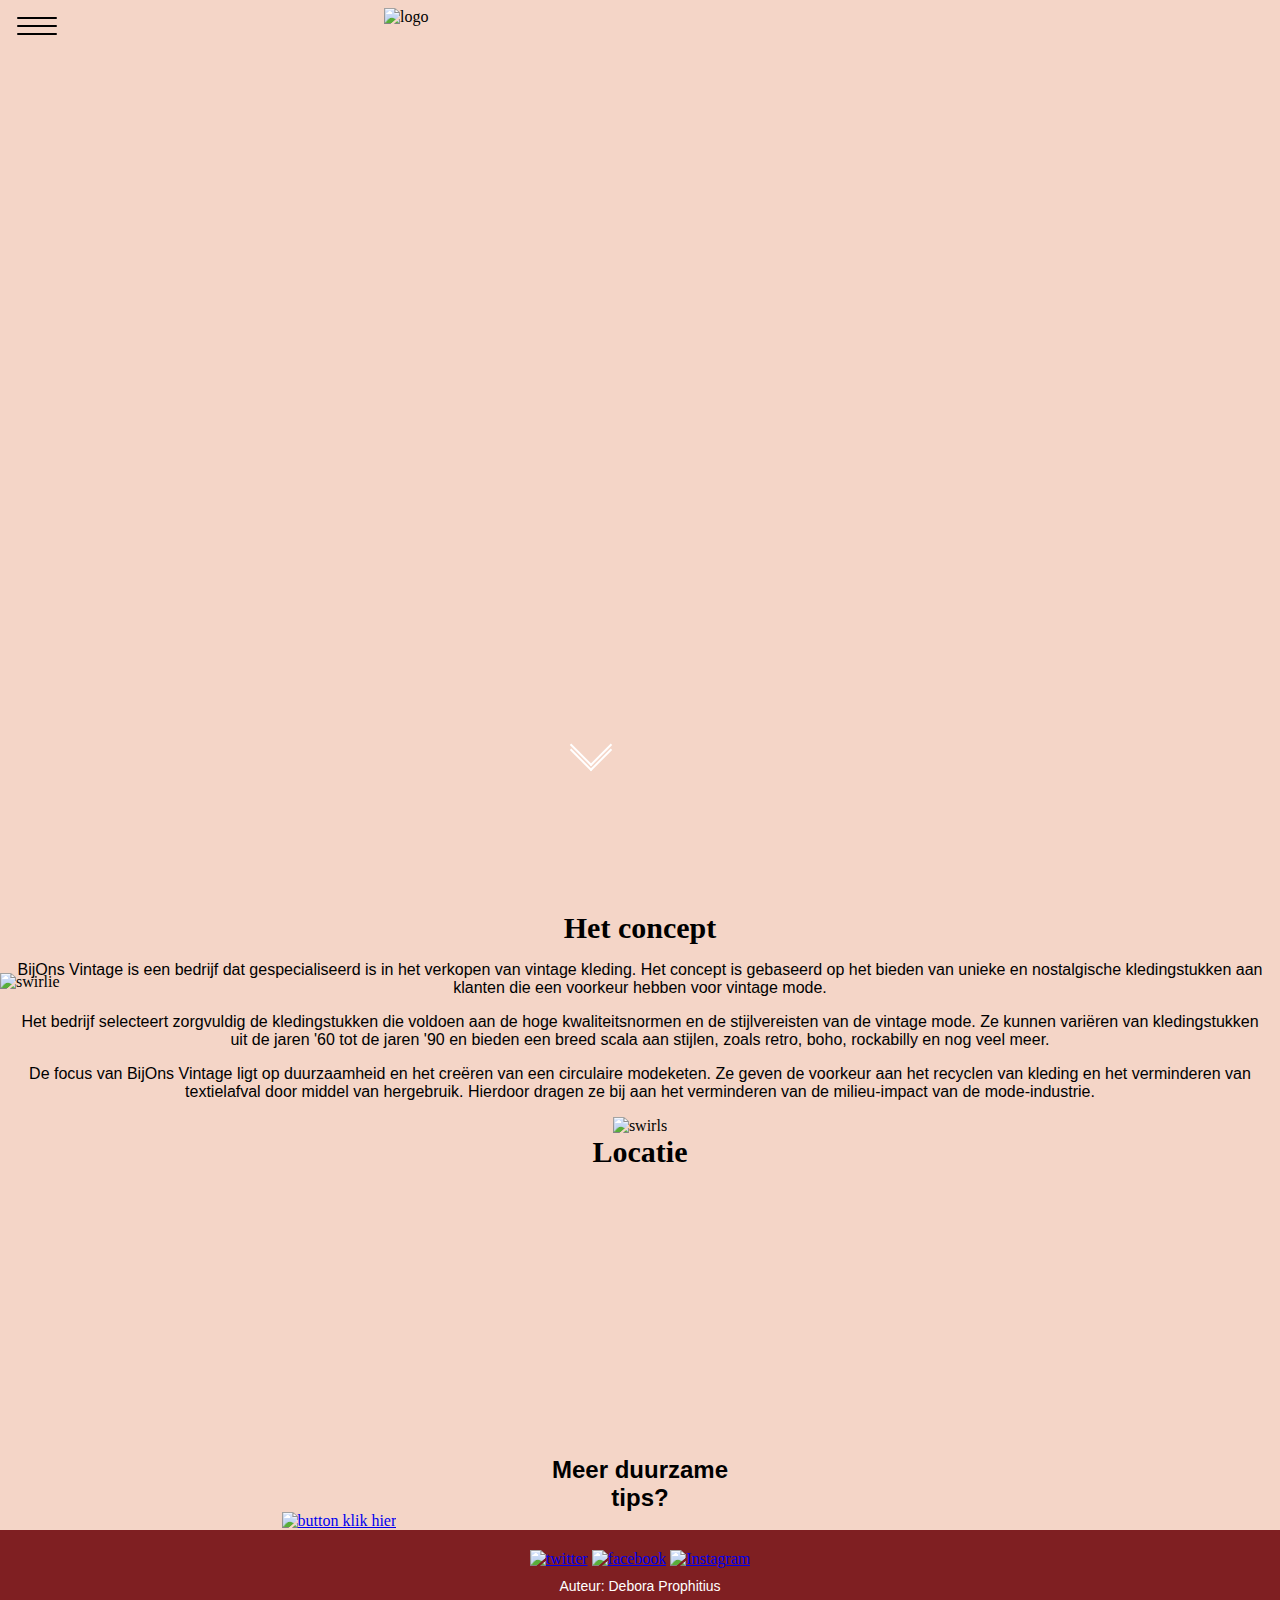
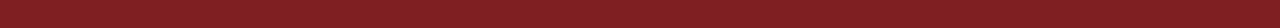
==== index.html @ 1351d456 "Add files via upload" ====
<!DOCTYPE html>
<html lang="NL">

<head>
    <meta charset="UTF-8" >
    <meta name="viewport" content="width=device-width, initial-scale=1.0">
    <title> Vintage Homepage
    </title>
    <link rel="stylesheet" href="Style.css">
   
</head>

 

 <body>
    <header>
        <img class="logo" src="fotos/logo.png" alt="logo">
        <div id="hoofd">
          <label class="hamburger-menu"> 
            <input type="checkbox">
          </label>
          <div class="sidebar">
            <nav>
              <ul>
                <li><a href="index.html">Home</a></li> 
                <li><a href="Duurzaam.html">Duurzaam</a></li>
                <li><a href="Inspiratie.html">Inspiratie</a></li>
              </ul>
            </nav>
          </div>
        </div>
       
        <a href="#sec-2">
          <div class="scroll-down"></div>
        </a>
        <div id="sec-2"> </div>
          <div class="container"></div>
       
    


              <!-- bron van het hamburger menu: https://www.youtube.com/watch?v=dAIVbLrAb_U&t=204s-->

</header>

<main>

    <img class="swirlie" src="fotos/swirlie.png" alt="swirlie">
    <section class="hoofdpagina">
     
    <h1>Het concept</h1>
    
    <p>
        BijOns Vintage is een bedrijf dat gespecialiseerd is in het verkopen van vintage kleding. 
        Het concept is gebaseerd op het bieden van unieke en nostalgische kledingstukken aan klanten die een voorkeur hebben voor vintage mode.
    </p>
    <p>
        Het bedrijf selecteert zorgvuldig de kledingstukken die voldoen aan de hoge kwaliteitsnormen en de stijlvereisten van de vintage mode.
         Ze kunnen variëren van kledingstukken uit de jaren '60 tot de jaren '90 en bieden een breed scala aan stijlen, zoals retro, boho, rockabilly en nog veel meer.
    </p>

     <p>
        De focus van BijOns Vintage ligt op duurzaamheid en het creëren van een circulaire modeketen.
         Ze geven de voorkeur aan het recyclen van kleding en het verminderen van textielafval door middel van hergebruik. Hierdoor dragen ze bij aan het verminderen van de milieu-impact van de mode-industrie.
        
     </p>

     <img class="swirlz" src="fotos/swirlz.png" alt="swirls">

     <h1>Locatie</h1>
    </section>


     <iframe class="kaart" src="https://www.google.com/maps/embed?pb=!1m18!1m12!1m3!1d2087.6253416444415!2d4.889826489824508!3d52.375049729757755!2m3!1f0!2f0!3f0!3m2!1i1024!2i768!4f13.1!3m3!1m2!1s0x47c609c6f5bfb83b%3A0xfeab184ab1aeb506!2sBij%20Ons%20Vintage!5e0!3m2!1snl!2snl!4v1705585028244!5m2!1snl!2snl" allowfullscreen="" loading="lazy" referrerpolicy="no-referrer-when-downgrade"></iframe>

     <h2 class="button"> Meer duurzame tips?
     </h2>
    <a href="Duurzaam.html"><img class=buttons  src="fotos/Button.png" alt="button klik hier"> </a> 
    

</main>


<footer>
    <div class="social-media">
      <a href="https://twitter.com"><img src="fotos/twitter.png" alt="twitter"></a>
      <a href="https://www.facebook.com"><img src="fotos/Facebook.png" alt="facebook"></a>
      <a href="www.instagram.com"><img src="fotos/Instagram.png" alt="Instagram"></a>
    </div>
    <p class="author">Auteur: Debora Prophitius</p>
  </footer>

  </body>
</html>
---- Style.css ----
@font-face{
    font-family: 'MyWebFont';
    src: url('Webfontkit/krinkesregularpersonal-webfont.eot');
    src: url('Webfontkit/krinkesregularpersonal-webfont.eot') format('embedded-opentype'),
    url('Webfontkit/krinkesregularpersonal-webfont.woff') format('woff'),
    url('WebFont.ttf') format('truetype'),
    url('Webfontkit/krinkesregularpersonal-webfont.svg') format('svg');
    }
*,
*::after,
*::before {
  box-sizing: border-box;
}

body {
  margin: 0;
}

:root {
  --bar-width: 40px;
  --bar-height: 2px;
  --hamburger-gap: 6px;
  --foreground: #000000;
  --background: white;
  --hamburger-margin: 17px;
  --animation-timing: 200ms ease-in-out;
  --hamburger-height: calc(var(--bar-height) * 3 + var(--hamburger-gap) * 2);
}

.hamburger-menu {
  --x-width: calc(var(--hamburger-height) * 1.41421356237);

  display: flex;
  flex-direction: column;
  gap: var(--hamburger-gap);
  width: max-content;
  position: absolute;
  top: var(--hamburger-margin);
  left: var(--hamburger-margin);
  z-index: 2;
  cursor: pointer;
}

.hamburger-menu:checked {
  --foreground: #333;
  --background: #333;
}

.hamburger-menu input:focus-visible::before, 
.hamburger-menu input:focus-visible::after
.hamburger-menu input:focus-visible {
  border: 1px solid var(--background);
  box-shadow: 0 0 0 1px var(--foreground);
}

.hamburger-menu::before,
.hamburger-menu::after,
.hamburger-menu input {
  content: "";
  width: var(--bar-width);
  height: var(--bar-height);
  background-color: var(--foreground);
  border-radius: 9999px;
  transform-origin: left center;
  transition: opacity var(--animation-timing), width var(--animation-timing),
    rotate var(--animation-timing), translate var(--animation-timing),
    background-color var(--animation-timing);
}

.hamburger-menu input {
  appearance: none;
  padding: 0;
  margin: 0;
  outline: none;
  pointer-events: none;
}


.hamburger-menu:has(input:checked)::before {
  rotate: 45deg;
  width: var(--x-width);
  translate: 0 calc(var(--bar-height) / -2);
}

.hamburger-menu:has(input:checked)::after {
  rotate: -45deg;
  width: var(--x-width);
  translate: 0 calc(var(--bar-height) / 2);
}

.hamburger-menu input:checked {
  opacity: 0;
  width: 0;
}

.sidebar {
  transition: translate var(--animation-timing);
  translate: -100%; 
  left: -100%;
  padding: 0.5rem 1rem;
  padding-top:3rem;
  background-color: #7F1F22;
  color: var(--background);
  max-width: 10rem;
  min-height: 110vh;
  margin-top: -6em;
}

.hamburger-menu:has(input:checked) + .sidebar {
  translate: 0;
}

.sidebar a {
    color: rgb(255, 255, 255);
    text-decoration: none;
    font-size: 17px;
    font-family: 'Gill Sans', 'Gill Sans MT', Calibri, 'Trebuchet MS', sans-serif;
    transform: translateX(calc(-100% - 5em));
  }

  ul {
    list-style-type: none;
}



body{background-color: #F4D5C7;
}


.logo {height:4em;
    width:auto;
   padding-top: 0.5em;
   padding-bottom:0.5em ;
 position: relative;
 display: block;
  margin-left: 30%;
  margin-right: auto;
}
    #hoofd {
       
        background-image: url("fotos/hoofd.png");
        background-repeat: no-repeat;
        background-size: cover;
        background-position: bottom center;
        padding-top: 15px;
       
    }

.kaart {
    width: auto;
    height: 7.5cm;
    border-style: none;
    padding-left: 0.5em;
}

.social-media img {
    width: 19em;
    height: auto;
    margin: auto;
    display:inline;
    background-color: #7F1F22;
  }

  .button {
    width: 10em;
    height: auto;
  margin: auto;

  }

  .buttons {
    width: 10em;
    margin-left: 22%;
    
  }

  
  .start {
       
    background-image: url("fotos/swirl.png");
    background-repeat: no-repeat;
    background-size: cover;
    background-position: bottom center;
    padding-top: 20px;
    height: 200px;
  width: 320px;
   
}

p {
    font-family: 'Gill Sans', 'Gill Sans MT', Calibri, 'Trebuchet MS', sans-serif;
    font-size: 16px;
    margin-left: 15px;
    margin-right: 15px;
}

h1 {
    font-family: 'MyWebFont';
    font-size: 30px;
    margin-bottom: 0%;
    text-align: center;
    margin-top: 0%;
}

h2 {
    font-family: 'MyWebFont', 'Gill Sans MT', Calibri, 'Trebuchet MS', sans-serif;
    text-align: center;
}

.hoofdpagina {
    text-align: center;
    margin-top: -5em;
}

.swirl1 {
    background-image: url(fotos/swirl1.png)
}

.stuk {margin-top: -15%;
text-align: center;
font-size: 30px;
}

.body {
    text-align: center;
    margin-top: 20px;
}

footer {
    background-color: #7F1F22;
    padding: 20px;
    text-align: center;
  }
  
  .social-media img {
    width: 45px;
    height: auto;
    margin: auto;
    display: inline;
  }
  
  .author {
    font-size: 14px;
    color: white;
    margin-top: 10px;
  }

.swirlie {
    width: auto;
    height: 130px;
    margin-left: 0px;
    margin-top: 0px;
}

.swirlz {
    width: 100%;
    height: auto;
}

.swoerl { width: 100%;
    height: auto;
}

.tiedye {
    width: 45%;
    margin-left: 10px;
}

.tiedyetext {
    margin-left: 50%;
    margin-top: -62%;
}

.schoenen {
    width: 45%;
    margin-left: 53%;
    margin-bottom: -7%;
}

.schoenentext {
    margin-top: -64%; 
    width: 46%; 
text-align: right;}

.verf {
    width: 45%;
    margin-left: 10px;
}

.textieltext {
    margin-left: 50%;
    margin-top: -70%;
}



.joost{
width: 40%;
margin-left: 10px;
}

.joosttext{
    margin-left: 27%;
    margin-top: -20em;
}


.denim {
    width: 40%;
    margin-left: 10px;
    margin-top: 30px;
    }

    .jeanstext{
        margin-left: 40%;
        margin-top: -163%;
    }

    .fotos img {
        width: 90px;
        height: auto;
        margin-left: 10px;
        margin-top: 60px;
        display: inline;
        
      }

      .accessoires {
        text-align: center;
        margin-top: 0;
      }

      .starten {
       
        background-image: url("fotos/lijn.png");
        background-repeat: no-repeat;
        background-size: cover;
        background-position: bottom right;
        padding-top: 20px;
        height: 100px;
      width: 320px;
      
       
    }

    hr {
        width: 100%;
        height: 1px;
        background-color: rgb(0, 0, 0);
        margin-right: auto;
        margin-left: auto;
        margin-top: 0px;
        margin-bottom: 0px;
        border-width: 0px;
        }

    
    #sec-1 {
      background-color: rgb(214, 228, 92);
    }
    #sec-2 {
      background-color: aliceblue;
    }
    .scroll-down {
      height: 50px;
      width: 30px;
      position: absolute;
      left: 45%;
      bottom: 100px;
      border-radius: 50px;
      cursor: pointer;
      
    }
    .scroll-down::before,
    .scroll-down::after {
      content: "";
      position: absolute;
      top: 20%;
      left: 50%;
      height: 30px;
      width: 30px;
      transform: translate(-50%, -100%) rotate(45deg);
      border: 2px solid rgb(255, 255, 255);
      border-top: transparent;
      border-left: transparent;
      animation: scroll-down 1s ease-in-out infinite;
      
    }
    .scroll-down::before {
      top: 30%;
      animation-delay: 0.7s;
     
    }
    
    @keyframes scroll-down {
      0% {
       
        opacity: 0;
      }
      30% {
        opacity: 1;
      }
      60% {
        opacity: 1;
      }
      100% {
        top: 90%;
        opacity: 0;
      }
    }
    

    html {scroll-behavior: smooth;}

    .hebben {
        margin-top: -1em;
    }
   
    .hoofd2 {
        margin-bottom: 0em;
    }
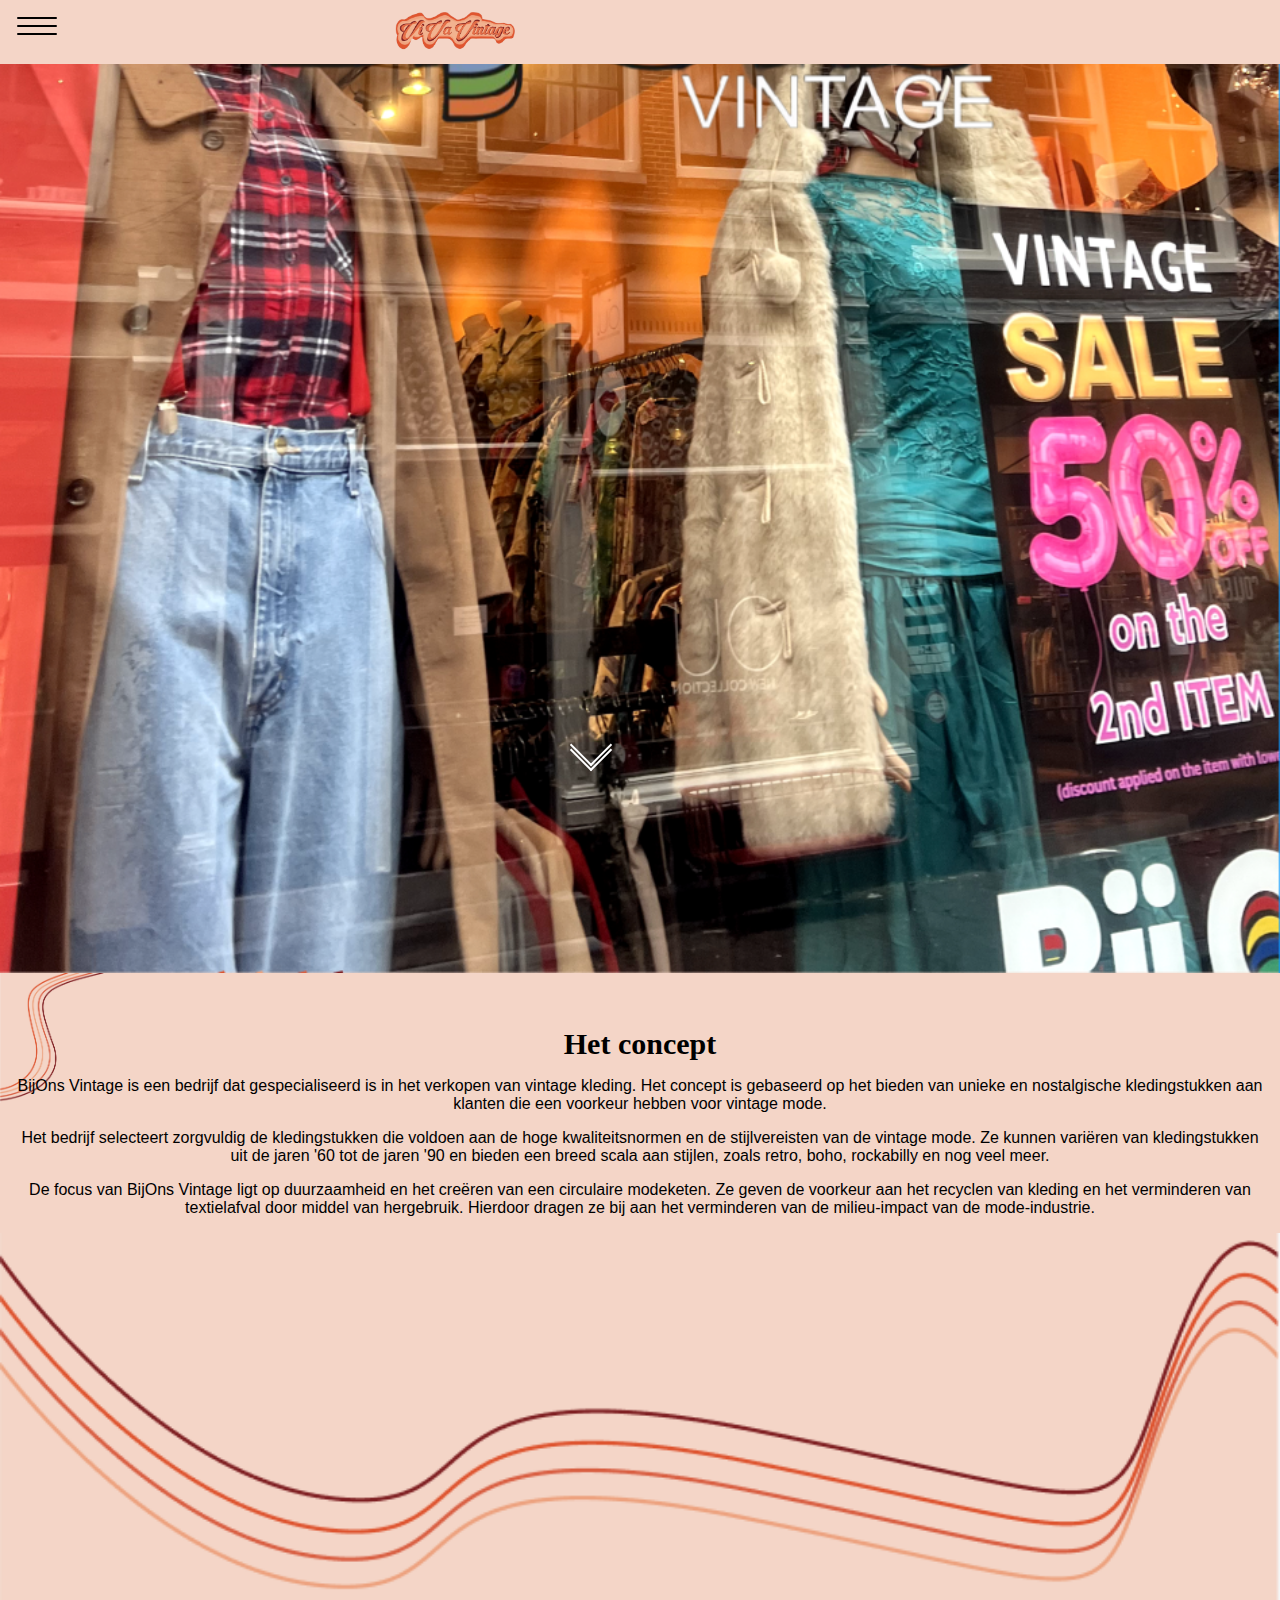
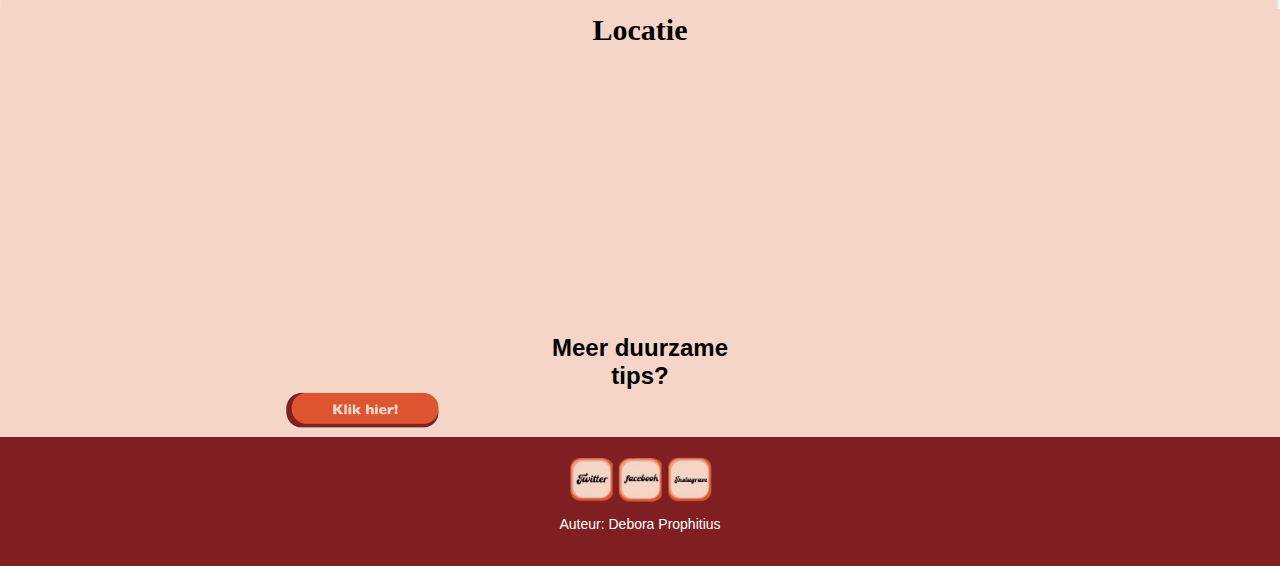
==== commit e523d416: "Update index.html" ====
--- a/index.html
+++ b/index.html
@@ -6,7 +6,7 @@
     <meta name="viewport" content="width=device-width, initial-scale=1.0">
     <title> Vintage Homepage
     </title>
-    <link rel="stylesheet" href="Style.css">
+    <link rel="stylesheet" href="style.css">
    
 </head>
 
@@ -23,8 +23,8 @@
             <nav>
               <ul>
                 <li><a href="index.html">Home</a></li> 
-                <li><a href="Duurzaam.html">Duurzaam</a></li>
-                <li><a href="Inspiratie.html">Inspiratie</a></li>
+                <li><a href="duurzaam.html">Duurzaam</a></li>
+                <li><a href="inspiratie.html">Inspiratie</a></li>
               </ul>
             </nav>
           </div>
@@ -91,4 +91,4 @@
   </footer>
 
   </body>
-</html>+</html>
--- a/style.css
+++ b/style.css
@@ -0,0 +1,422 @@
+@font-face{
+    font-family: 'MyWebFont';
+    src: url('Webfontkit/krinkesregularpersonal-webfont.eot');
+    src: url('Webfontkit/krinkesregularpersonal-webfont.eot') format('embedded-opentype'),
+    url('Webfontkit/krinkesregularpersonal-webfont.woff') format('woff'),
+    url('WebFont.ttf') format('truetype'),
+    url('Webfontkit/krinkesregularpersonal-webfont.svg') format('svg');
+    }
+*,
+*::after,
+*::before {
+  box-sizing: border-box;
+}
+
+body {
+  margin: 0;
+}
+
+:root {
+  --bar-width: 40px;
+  --bar-height: 2px;
+  --hamburger-gap: 6px;
+  --foreground: #000000;
+  --background: white;
+  --hamburger-margin: 17px;
+  --animation-timing: 200ms ease-in-out;
+  --hamburger-height: calc(var(--bar-height) * 3 + var(--hamburger-gap) * 2);
+}
+
+.hamburger-menu {
+  --x-width: calc(var(--hamburger-height) * 1.41421356237);
+
+  display: flex;
+  flex-direction: column;
+  gap: var(--hamburger-gap);
+  width: max-content;
+  position: absolute;
+  top: var(--hamburger-margin);
+  left: var(--hamburger-margin);
+  z-index: 2;
+  cursor: pointer;
+}
+
+.hamburger-menu:checked {
+  --foreground: #333;
+  --background: #333;
+}
+
+.hamburger-menu input:focus-visible::before, 
+.hamburger-menu input:focus-visible::after
+.hamburger-menu input:focus-visible {
+  border: 1px solid var(--background);
+  box-shadow: 0 0 0 1px var(--foreground);
+}
+
+.hamburger-menu::before,
+.hamburger-menu::after,
+.hamburger-menu input {
+  content: "";
+  width: var(--bar-width);
+  height: var(--bar-height);
+  background-color: var(--foreground);
+  border-radius: 9999px;
+  transform-origin: left center;
+  transition: opacity var(--animation-timing), width var(--animation-timing),
+    rotate var(--animation-timing), translate var(--animation-timing),
+    background-color var(--animation-timing);
+}
+
+.hamburger-menu input {
+  appearance: none;
+  padding: 0;
+  margin: 0;
+  outline: none;
+  pointer-events: none;
+}
+
+
+.hamburger-menu:has(input:checked)::before {
+  rotate: 45deg;
+  width: var(--x-width);
+  translate: 0 calc(var(--bar-height) / -2);
+}
+
+.hamburger-menu:has(input:checked)::after {
+  rotate: -45deg;
+  width: var(--x-width);
+  translate: 0 calc(var(--bar-height) / 2);
+}
+
+.hamburger-menu input:checked {
+  opacity: 0;
+  width: 0;
+}
+
+.sidebar {
+  transition: translate var(--animation-timing);
+  translate: -100%; 
+  left: -100%;
+  padding: 0.5rem 1rem;
+  padding-top:3rem;
+  background-color: #7F1F22;
+  color: var(--background);
+  max-width: 10rem;
+  min-height: 110vh;
+  margin-top: -6em;
+}
+
+.hamburger-menu:has(input:checked) + .sidebar {
+  translate: 0;
+}
+
+.sidebar a {
+    color: rgb(255, 255, 255);
+    text-decoration: none;
+    font-size: 17px;
+    font-family: 'Gill Sans', 'Gill Sans MT', Calibri, 'Trebuchet MS', sans-serif;
+    transform: translateX(calc(-100% - 5em));
+  }
+
+  ul {
+    list-style-type: none;
+}
+
+
+
+body{background-color: #F4D5C7;
+}
+
+
+.logo {height:4em;
+    width:auto;
+   padding-top: 0.5em;
+   padding-bottom:0.5em ;
+ position: relative;
+ display: block;
+  margin-left: 30%;
+  margin-right: auto;
+}
+    #hoofd {
+       
+        background-image: url("fotos/hoofd.png");
+        background-repeat: no-repeat;
+        background-size: cover;
+        background-position: bottom center;
+        padding-top: 15px;
+       
+    }
+
+.kaart {
+    width: auto;
+    height: 7.5cm;
+    border-style: none;
+    padding-left: 0.5em;
+}
+
+.social-media img {
+    width: 19em;
+    height: auto;
+    margin: auto;
+    display:inline;
+    background-color: #7F1F22;
+  }
+
+  .button {
+    width: 10em;
+    height: auto;
+  margin: auto;
+
+  }
+
+  .buttons {
+    width: 10em;
+    margin-left: 22%;
+    
+  }
+
+  
+  .start {
+       
+    background-image: url("fotos/swirl.png");
+    background-repeat: no-repeat;
+    background-size: cover;
+    background-position: bottom center;
+    padding-top: 20px;
+    height: 200px;
+  width: 320px;
+   
+}
+
+p {
+    font-family: 'Gill Sans', 'Gill Sans MT', Calibri, 'Trebuchet MS', sans-serif;
+    font-size: 16px;
+    margin-left: 15px;
+    margin-right: 15px;
+}
+
+h1 {
+    font-family: 'MyWebFont';
+    font-size: 30px;
+    margin-bottom: 0%;
+    text-align: center;
+    margin-top: 0%;
+}
+
+h2 {
+    font-family: 'MyWebFont', 'Gill Sans MT', Calibri, 'Trebuchet MS', sans-serif;
+    text-align: center;
+}
+
+.hoofdpagina {
+    text-align: center;
+    margin-top: -5em;
+}
+
+.swirl1 {
+    background-image: url(fotos/swirl1.png)
+}
+
+.stuk {margin-top: -15%;
+text-align: center;
+font-size: 30px;
+}
+
+.body {
+    text-align: center;
+    margin-top: 20px;
+}
+
+footer {
+    background-color: #7F1F22;
+    padding: 20px;
+    text-align: center;
+  }
+  
+  .social-media img {
+    width: 45px;
+    height: auto;
+    margin: auto;
+    display: inline;
+  }
+  
+  .author {
+    font-size: 14px;
+    color: white;
+    margin-top: 10px;
+  }
+
+.swirlie {
+    width: auto;
+    height: 130px;
+    margin-left: 0px;
+    margin-top: 0px;
+}
+
+.swirlz {
+    width: 100%;
+    height: auto;
+}
+
+.swoerl { width: 100%;
+    height: auto;
+}
+
+.tiedye {
+    width: 45%;
+    margin-left: 10px;
+}
+
+.tiedyetext {
+    margin-left: 50%;
+    margin-top: -62%;
+}
+
+.schoenen {
+    width: 45%;
+    margin-left: 53%;
+    margin-bottom: -7%;
+}
+
+.schoenentext {
+    margin-top: -64%; 
+    width: 46%; 
+text-align: right;}
+
+.verf {
+    width: 45%;
+    margin-left: 10px;
+}
+
+.textieltext {
+    margin-left: 50%;
+    margin-top: -70%;
+}
+
+
+
+.joost{
+width: 40%;
+margin-left: 10px;
+}
+
+.joosttext{
+    margin-left: 27%;
+    margin-top: -20em;
+}
+
+
+.denim {
+    width: 40%;
+    margin-left: 10px;
+    margin-top: 30px;
+    }
+
+    .jeanstext{
+        margin-left: 40%;
+        margin-top: -163%;
+    }
+
+    .fotos img {
+        width: 90px;
+        height: auto;
+        margin-left: 10px;
+        margin-top: 60px;
+        display: inline;
+        
+      }
+
+      .accessoires {
+        text-align: center;
+        margin-top: 0;
+      }
+
+      .starten {
+       
+        background-image: url("fotos/lijn.png");
+        background-repeat: no-repeat;
+        background-size: cover;
+        background-position: bottom right;
+        padding-top: 20px;
+        height: 100px;
+      width: 320px;
+      
+       
+    }
+
+    hr {
+        width: 100%;
+        height: 1px;
+        background-color: rgb(0, 0, 0);
+        margin-right: auto;
+        margin-left: auto;
+        margin-top: 0px;
+        margin-bottom: 0px;
+        border-width: 0px;
+        }
+
+    
+    #sec-1 {
+      background-color: rgb(214, 228, 92);
+    }
+    #sec-2 {
+      background-color: aliceblue;
+    }
+    .scroll-down {
+      height: 50px;
+      width: 30px;
+      position: absolute;
+      left: 45%;
+      bottom: 100px;
+      border-radius: 50px;
+      cursor: pointer;
+      
+    }
+    .scroll-down::before,
+    .scroll-down::after {
+      content: "";
+      position: absolute;
+      top: 20%;
+      left: 50%;
+      height: 30px;
+      width: 30px;
+      transform: translate(-50%, -100%) rotate(45deg);
+      border: 2px solid rgb(255, 255, 255);
+      border-top: transparent;
+      border-left: transparent;
+      animation: scroll-down 1s ease-in-out infinite;
+      
+    }
+    .scroll-down::before {
+      top: 30%;
+      animation-delay: 0.7s;
+     
+    }
+    
+    @keyframes scroll-down {
+      0% {
+       
+        opacity: 0;
+      }
+      30% {
+        opacity: 1;
+      }
+      60% {
+        opacity: 1;
+      }
+      100% {
+        top: 90%;
+        opacity: 0;
+      }
+    }
+    
+
+    html {scroll-behavior: smooth;}
+
+    .hebben {
+        margin-top: -1em;
+    }
+   
+    .hoofd2 {
+        margin-bottom: 0em;
+    }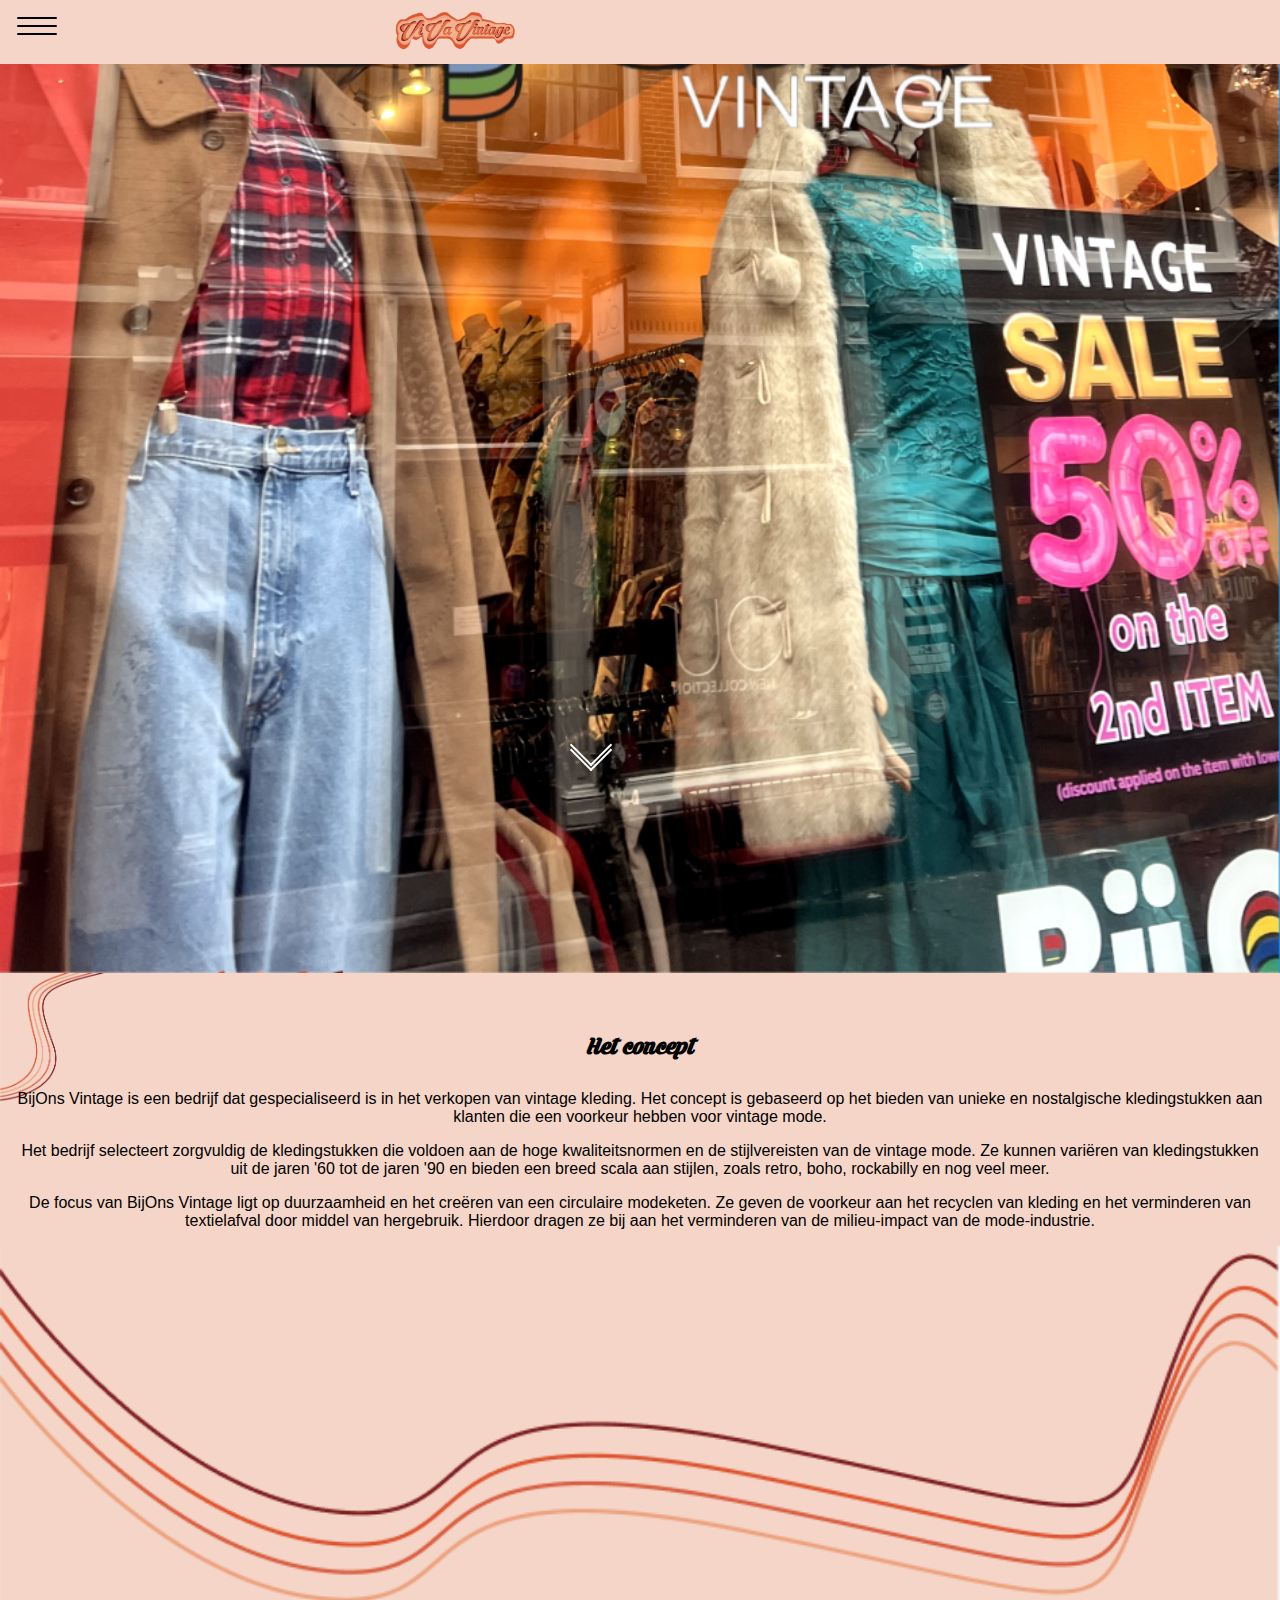
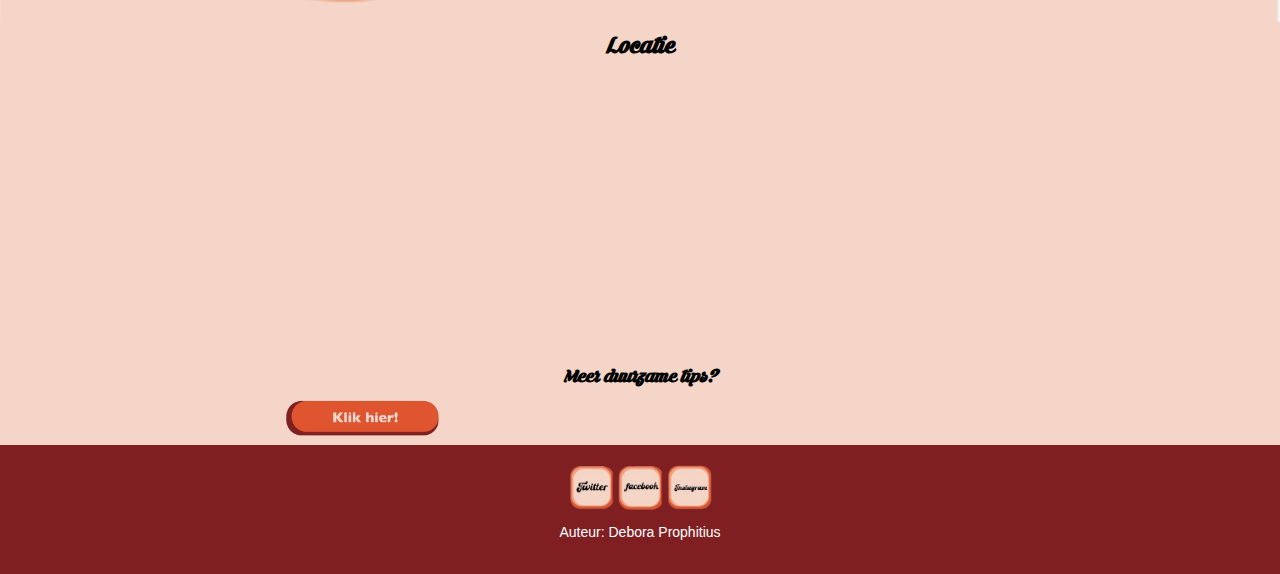
==== commit 3404794d: "Add files via upload" ====
--- a/index.html
+++ b/index.html
@@ -91,4 +91,4 @@
   </footer>
 
   </body>
-</html>
+</html>